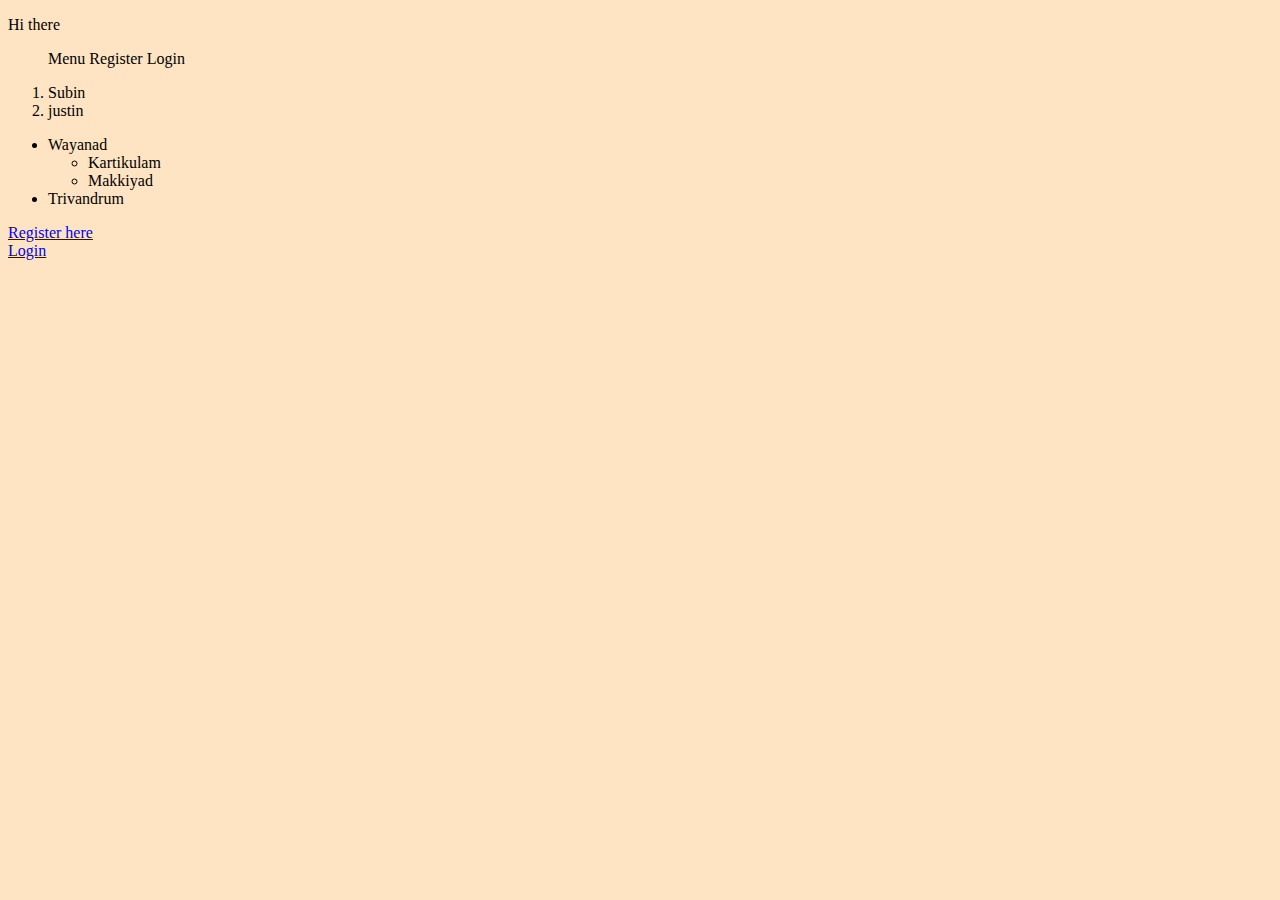
==== index.html @ e04719e6 "Rename Index.html to index.html" ====
<!DOCTYPE html>
<html>
    <head>
        <title>This is my first website</title>
        <style>
            #Menu{

                display: inline-block;
            }
        </style>
    </head>

    <!-- INLINE STYLE -->

    <body style="background-color: bisque;">
        <p>Hi there</p>

        <ul>
            <li id="Menu">Menu</li>
            <li id="Menu">Register</li>
            <li id="Menu">Login</li> 
        </ul>

        <ol>
            <li>Subin</li>
            <li>justin</li>
        </ol>
        <ul>
            <li>Wayanad</li>
            <ul>
                <li>Kartikulam</li>
                <Li>Makkiyad</Li>
        </ul>
            <li>Trivandrum</li>
        </ul>
        <a href="register.html">Register here</a><br>
        <a href="login.html">Login</a>
    </body>
</html>
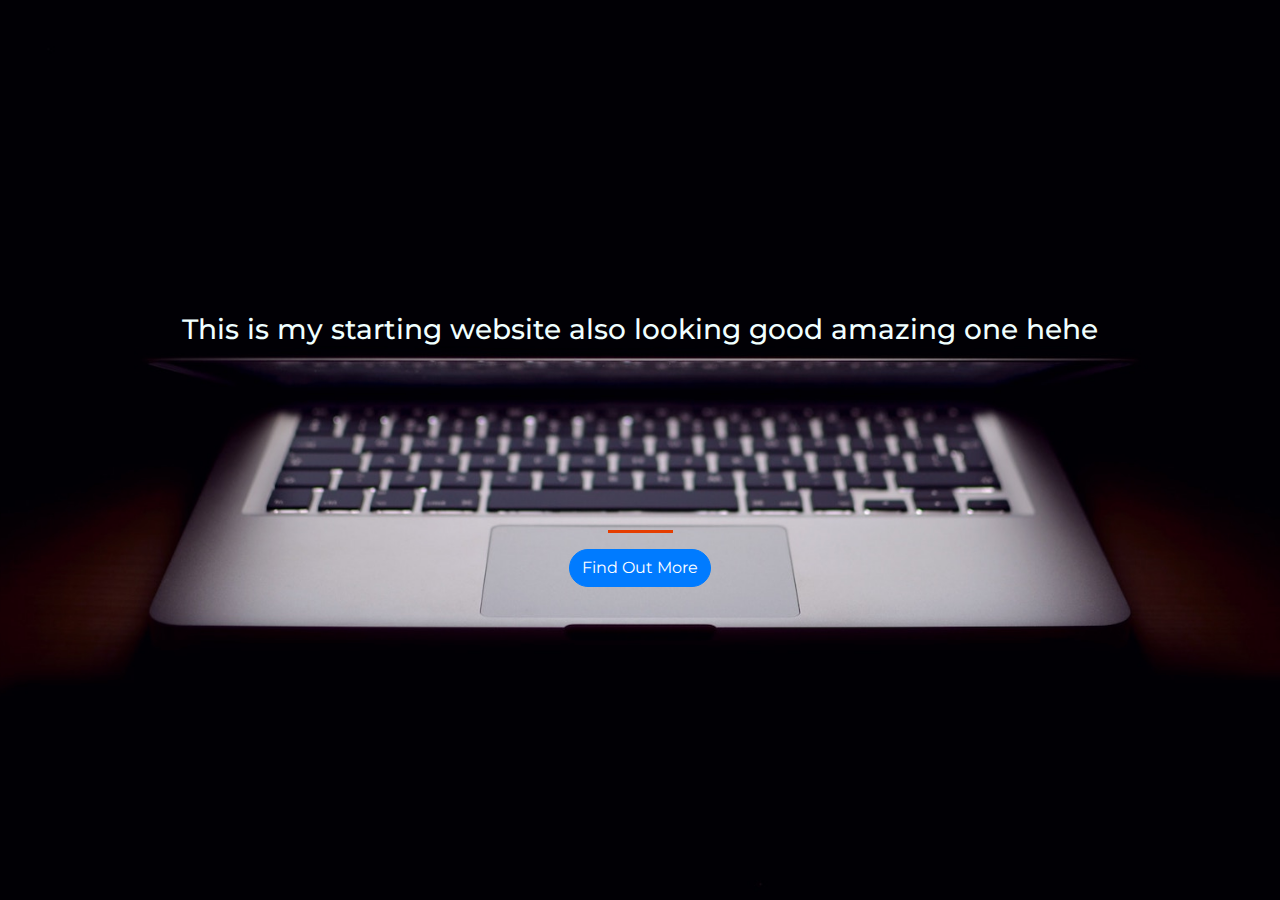
==== commit de9b2d9c: "Add files via upload" ====
--- a/index.html
+++ b/index.html
@@ -1,39 +1,29 @@
-<!DOCTYPE html>
-<html>
-    <head>
-        <title>This is my first website</title>
-        <style>
-            #Menu{
-
-                display: inline-block;
-            }
-        </style>
-    </head>
-
-    <!-- INLINE STYLE -->
-
-    <body style="background-color: bisque;">
-        <p>Hi there</p>
-
-        <ul>
-            <li id="Menu">Menu</li>
-            <li id="Menu">Register</li>
-            <li id="Menu">Login</li> 
-        </ul>
-
-        <ol>
-            <li>Subin</li>
-            <li>justin</li>
-        </ol>
-        <ul>
-            <li>Wayanad</li>
-            <ul>
-                <li>Kartikulam</li>
-                <Li>Makkiyad</Li>
-        </ul>
-            <li>Trivandrum</li>
-        </ul>
-        <a href="register.html">Register here</a><br>
-        <a href="login.html">Login</a>
-    </body>
-</html>
+<!DOCTYPE html>
+<html>
+  <head>
+    <title>Startup</title>
+
+    <!-- Google Fonts -->
+    <link href="https://fonts.googleapis.com/css?family=Montserrat" rel="stylesheet">
+
+    <!-- Bootstrap CSS from a CDN. This way you don't have to include the bootstrap file yourself -->
+    <link rel="stylesheet" href="https://stackpath.bootstrapcdn.com/bootstrap/4.3.1/css/bootstrap.min.css" integrity="sha384-ggOyR0iXCbMQv3Xipma34MD+dH/1fQ784/j6cY/iJTQUOhcWr7x9JvoRxT2MZw1T" crossorigin="anonymous">
+    
+    <!-- Your own stylesheet -->
+    <link rel="stylesheet" type="text/css" href="style.css">
+  </head>
+  <body>
+    <div class="container d-flex align-items-center h-100">
+      <div class="row">
+        <header class="text-center col-12">
+          <h3>This is my starting website also looking good amazing one  hehe</h3>
+        </header>
+        <div class="buffer col-12"></div>
+        <section class="text-center col-12">
+          <hr>
+          <button class="btn btn-primary btn-xl">Find Out More</button>
+        </section>
+      </div>
+    </div>
+  </body>
+</html>
--- a/style.css
+++ b/style.css
@@ -0,0 +1,28 @@
+body,
+html {
+  /* width: 100%; */
+  height: 100%;
+  font-family: 'Montserrat', sans-serif;
+  background: url(header.jpg) no-repeat center center fixed; 
+  -webkit-background-size: cover;
+  -moz-background-size: cover;
+  -o-background-size: cover;
+  background-size: cover;
+}
+h3{
+
+  color: azure;
+}
+.btn-xl{
+border-radius: 300px;
+}
+hr{
+
+  background-color: orangered;
+  border-width: 3px;
+  max-width: 65px;
+}
+.buffer{
+
+  height: 10rem;
+}